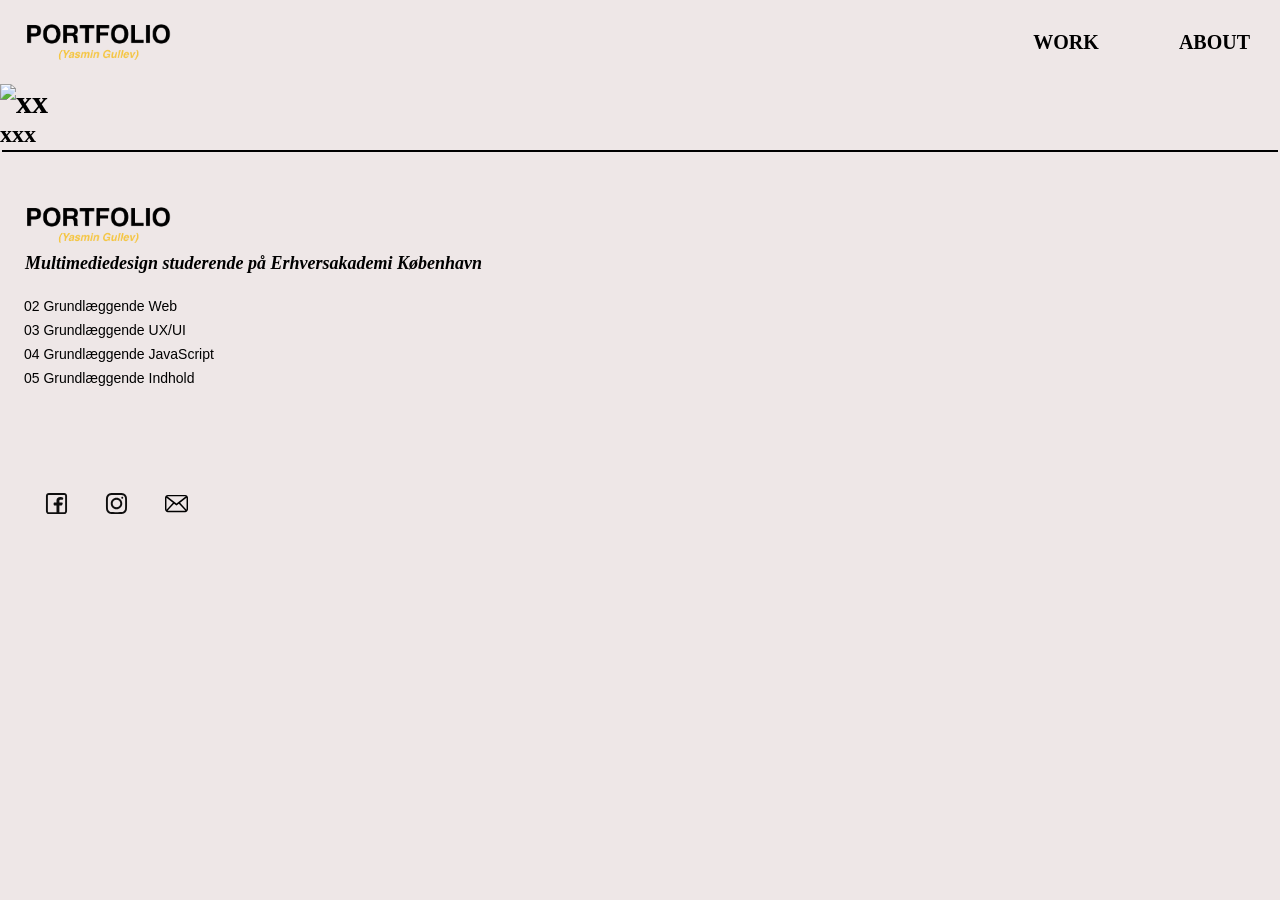
==== about.html @ e69d91ee "alle sider done pånær about" ====
<!DOCTYPE html>
<html lang="da">

<head>
    <meta charset="UTF-8">
    <meta name="viewport" content="width=device-width, initial-scale=1.0">
    <title>About</title>
    <link rel="stylesheet" href="generel.css">
</head>
<header>
    <div class="logo">
        <a href="/">
            <img src="img/logo.webp" alt="Logo">
        </a>
    </div>
    <nav>
        <ul class="menu">
            <li>
                <details class="work-dropdown">
                    <summary class="menupunkt">WORK</summary>

                    <div class="work-menu">
                        <a href="tema2web.html">02 Grundlæggende Web</a>
                        <a href="tema3uxui.html">03 Grundlæggende UX/UI</a>
                        <a href="tema4js.html">04 Grundlæggende JavaScript</a>
                        <a href="tema5indhold.html">05 Grundlæggende Indhold</a>
                    </div>
                </details>
            </li>


            <li><a href="about.html" class="menupunkt">ABOUT</a></li>
        </ul>
        <button class="burger">
            <span class="line"></span>
            <span class="line"></span>
            <span class="line"></span>
        </button>
    </nav>
</header>

<main>
    <div class="hero_section">
        <h1> <img src="#" alt="xx"></h1>
        <h2>xxx</h2>
    </div>
</main>


<div class="divider">
</div>
<footer class="footer">
    <img class="footer-logo" src="img/logo.webp" alt="Logo">
    <h3>Multimediedesign studerende på Erhversakademi København</h3>
    <a href="tema2web.html">
        <p> 02 Grundlæggende Web</p>
    </a>
    <a href="tema3uxui.html">
        <p> 03 Grundlæggende UX/UI</p>
    </a>
    <a href="tema4js.html">
        <p> 04 Grundlæggende JavaScript</p>
    </a>
    <a href="tema5indhold.html">
        <p> 05 Grundlæggende Indhold</p>
    </a>
    <div class="socials_footer">
        <a href="">
            <img src="svg/fb.svg" alt="Facebook">
        </a>

        <a href="#">
            <img src="svg/ig.svg" alt="Instagram">
        </a>

        <a href="mailto:yasmingullev@live.dk">
            <img src="svg/mail.svg" alt="mail">
        </a>
    </div>
</footer>

<script src="menu.js"></script>
</body>

</html>
---- generel.css ----
/* RESET */
* {
  margin: 0;
  padding: 0;
  box-sizing: border-box;
}

:root {
  --accent: #f5c518;
  --primary-color: #000000;
  --base-color: #eee7e7;
  --text-light: #ffffff;

  --primary-font: helvetica, arial, sans-serif;
  --secondary-font: "Times New Roman", serif;

  --font-size-title: 32px;
  --font-size-subtitle: 18px;
  --font-size-h3: 16px;
  --font-size-text: 12px;
  --font-size-img: 10px;
}

body {
  background-color: var(--base-color);
}

header {
  position: sticky;
  top: 0;
  display: flex;
  justify-content: space-between;
  align-items: center;
  padding: 20px;
  background-color: var(--base-color);
}

.logo img {
  width: auto;
  height: 40px;
}

nav {
  display: flex;
  align-items: center;
}

.menu {
  display: flex;
  list-style: none;
  margin: 0;
  padding: 0;
}

.menu li {
  margin-right: 20px;
}

.menu li:last-child {
  margin-right: 0;
}

.menu a,
.menupunkt {
  display: block;
  padding: 10px;
  color: var(--primary-color);
  font-size: 20px;
  font-weight: bold;
  text-decoration: none;
  transition: color 0.3s;
  text-align: end;
}

.burger {
  width: 30px;
  height: 20px;
  cursor: pointer;
}

.burger .line {
  display: block;
  width: 100%;
  height: 2px;
  background-color: var(--primary-color);
  margin-bottom: 5px;
  transition: 0.2s linear;
}

/* WORK MENU DROPDOWN */
summary {
  list-style: none;
  cursor: pointer;
}

summary::-webkit-details-marker {
  display: none;
}

.work-dropdown {
  position: relative;
}

.work-menu {
  margin-top: 10px;
}

.work-menu a {
  font-weight: normal;
  font-size: 16px;
}

/* hero imgs styling */
.herosection1 img {
  width: 100%;
  max-width: none;
  display: block;
}

.title-section h1 {
  font-family: var(--primary-font);
  font-size: var(--font-size-title);
  color: var(--primary-color);
  margin-bottom: 10px;
}

.title-section h2 {
  font-family: var(--secondary-font);
  font-style: italic;
  font-size: 24px;
  color: var(--primary-color);
  margin-bottom: 20px;
}

.footer {
  display: grid;
  grid-template-columns: 1fr;
  padding: 10px 20px;
  background-color: var(--base-color);
  margin-bottom: 40px;
}

.footer-logo {
  width: auto;
  height: 40px;
  margin-top: 40px;
  margin-bottom: 10px;
}

.footer h3 {
  font-family: var(--secondary-font);
  font-style: italic;
  font-size: 18px;
  color: var(--primary-color);
  margin-bottom: 20px;
  margin-left: 5px;
}
.footer p,
.footer a {
  font-family: var(--primary-font);
  font-size: 14px;
  color: var(--primary-color);
  text-decoration: none;
  margin: 2px;
}

.socials_footer {
  display: flex;
  gap: 10px;
  flex-direction: row;
}

.socials_footer img {
  width: 23px;
  height: 23px;
  margin-top: 100px;
  margin-bottom: 20px;
  margin-left: 23px;
}

.mail-link {
  text-decoration: none;
  color: var(--primary-color);
  font-size: 14px;
}

.divider {
  height: 2px;
  background-color: #000000;
  margin: 0.1rem;
}
/* media query for skærme på 800px eller mindre */
@media screen and (max-width: 800px) {
  .menu {
    display: none;
  }
  .burger {
    display: block;
    background-color: var(--base-color);
    border: 0;
  }
  .burger.active .line:nth-child(1) {
    transform: rotate(45deg) translate(5px, 5px);
    transition: 0.2s linear;
  }

  .burger.active .line:nth-child(2) {
    opacity: 0;
    transition: 0.15s linear;
  }

  .burger.active .line:nth-child(3) {
    transform: rotate(-45deg) translate(5px, -5px);
    transition: 0.2s linear;
  }

  nav.active .menu {
    display: block;
    background-color: var(--base-color);
    position: absolute;
    top: 94px;
    left: 0;
    width: 100%;
    z-index: 1;
  }

  nav.active .menu li {
    margin: 10px 20px;
  }
}

/* media query for skærme på 801px eller større */
@media (min-width: 801px) {
  .menu {
    display: flex;
    margin-left: auto;
    gap: 40px;
  }

  .burger {
    display: none;
  }

  /* WORK MENU DROPDOWN DESKTOP */
  .work-menu {
    position: absolute;
    top: 100%;
    left: 0;
    background: var(--base-color);
    padding: 10px;
    min-width: 240px;
  }

  .work-menu a:hover,
  .menupunkt:hover,
  footer a:hover,
  footer p:hover {
    color: #ffd000;
    text-decoration: underline;
  }
}
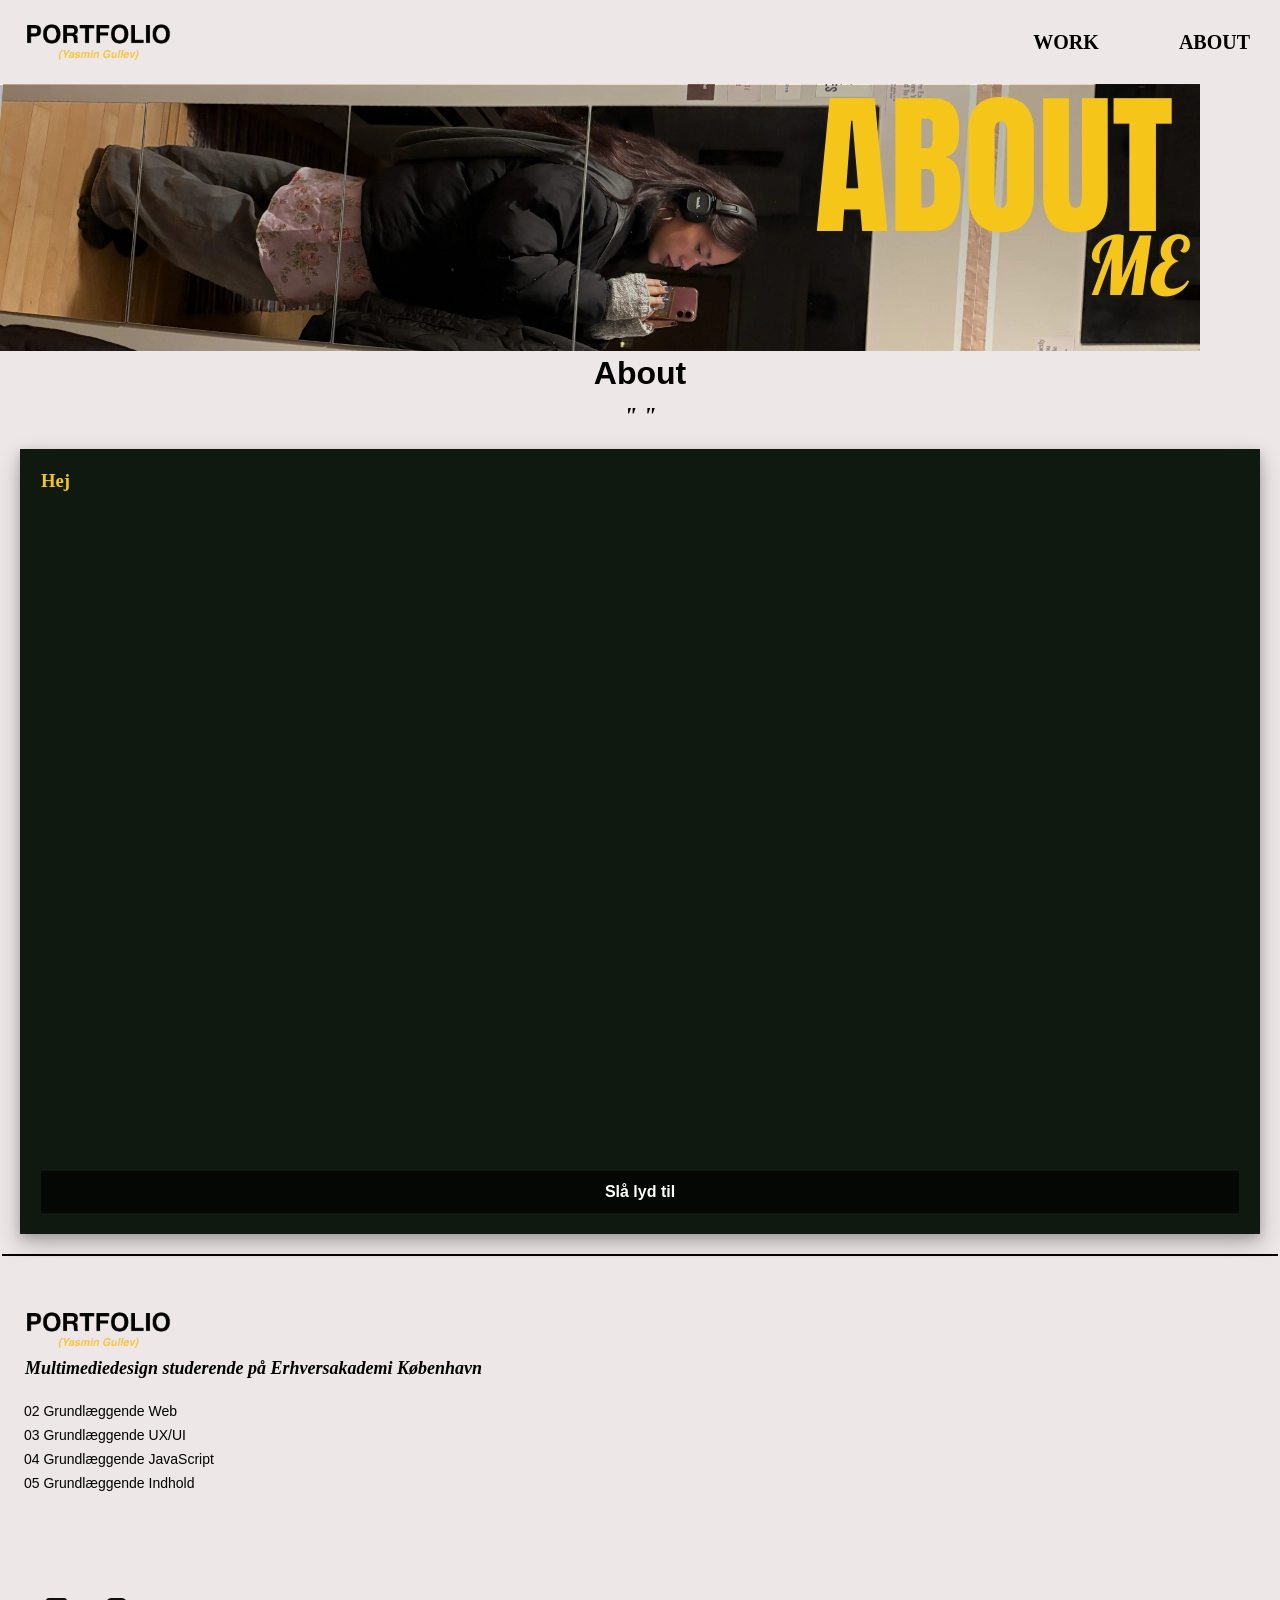
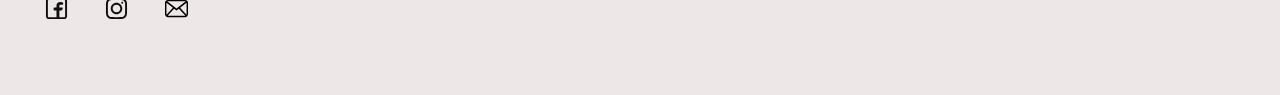
==== commit ae18cfa6: "næsten done" ====
--- a/about.html
+++ b/about.html
@@ -6,10 +6,11 @@
     <meta name="viewport" content="width=device-width, initial-scale=1.0">
     <title>About</title>
     <link rel="stylesheet" href="generel.css">
+    <link rel="stylesheet" href="about.css">
 </head>
 <header>
     <div class="logo">
-        <a href="/">
+        <a href="index.html">
             <img src="img/logo.webp" alt="Logo">
         </a>
     </div>
@@ -41,45 +42,65 @@
 
 <main>
     <div class="hero_section">
-        <h1> <img src="#" alt="xx"></h1>
-        <h2>xxx</h2>
+        <img src="img/about_hero.webp" alt="Banner for About siden med teksten: About me">
     </div>
 </main>
 
+<div class="title-section">
+    <h1>About</h1>
+    <h2>" "</h2>
+</div>
 
-<div class="divider">
-</div>
-<footer class="footer">
-    <img class="footer-logo" src="img/logo.webp" alt="Logo">
-    <h3>Multimediedesign studerende på Erhversakademi København</h3>
-    <a href="tema2web.html">
-        <p> 02 Grundlæggende Web</p>
-    </a>
-    <a href="tema3uxui.html">
-        <p> 03 Grundlæggende UX/UI</p>
-    </a>
-    <a href="tema4js.html">
-        <p> 04 Grundlæggende JavaScript</p>
-    </a>
-    <a href="tema5indhold.html">
-        <p> 05 Grundlæggende Indhold</p>
-    </a>
-    <div class="socials_footer">
-        <a href="">
-            <img src="svg/fb.svg" alt="Facebook">
+<div class="content-section">
+    <article class="content-row about">
+        <div class="content-text">
+            <h3>Hej</h3>
+            <p>
+            </p>
+        </div>
+        <div class="content-image">
+            <video id="video" class="video" src="video/p2026finalmp4.mp4" autoplay muted loop playsinline>
+            </video>
+        </div>
+
+        <button id="knap">Slå lyd til</button>
+    </article>
+
+
+
+    <div class="divider">
+    </div>
+    <footer class="footer">
+        <img class="footer-logo" src="img/logo.webp" alt="Logo">
+        <h3>Multimediedesign studerende på Erhversakademi København</h3>
+        <a href="tema2web.html">
+            <p> 02 Grundlæggende Web</p>
         </a>
+        <a href="tema3uxui.html">
+            <p> 03 Grundlæggende UX/UI</p>
+        </a>
+        <a href="tema4js.html">
+            <p> 04 Grundlæggende JavaScript</p>
+        </a>
+        <a href="tema5indhold.html">
+            <p> 05 Grundlæggende Indhold</p>
+        </a>
+        <div class="socials_footer">
+            <a href="">
+                <img src="svg/fb.svg" alt="Facebook">
+            </a>
 
-        <a href="#">
-            <img src="svg/ig.svg" alt="Instagram">
-        </a>
+            <a href="#">
+                <img src="svg/ig.svg" alt="Instagram">
+            </a>
 
-        <a href="mailto:yasmingullev@live.dk">
-            <img src="svg/mail.svg" alt="mail">
-        </a>
-    </div>
-</footer>
+            <a href="mailto:yasmingullev@live.dk">
+                <img src="svg/mail.svg" alt="mail">
+            </a>
+        </div>
+    </footer>
 
-<script src="menu.js"></script>
-</body>
+    <script src="menu.js"></script>
+    </body>
 
 </html>
--- a/about.css
+++ b/about.css
@@ -0,0 +1,71 @@
+/* RESET */
+* {
+  margin: 0;
+  padding: 0;
+  box-sizing: border-box;
+}
+
+.hero_section {
+  width: 100%;
+  height: auto;
+  display: block;
+}
+
+img {
+  max-width: 100%;
+  height: auto;
+}
+
+.video {
+  width: 100%;
+  height: auto;
+  display: block;
+}
+
+.title-section {
+  text-align: center;
+}
+
+.content-row {
+  background-color: #10190f;
+  border: 1px solid #10190f;
+  padding: 20px;
+  margin-bottom: 80px;
+  margin: 20px;
+
+  display: grid;
+  grid-template-columns: 1fr;
+  gap: 40px;
+
+  box-shadow: 0 4px 10px rgba(0, 0, 0, 0.18), 0 10px 23px rgba(0, 0, 0, 0.22);
+}
+
+.content-row h3 {
+  color: var(--accent);
+}
+
+#knap {
+  padding: 12px 20px;
+  font-size: 16px;
+  font-weight: 600;
+  border: none;
+  background: rgba(0, 0, 0, 0.7);
+  color: white;
+
+  cursor: pointer;
+
+  transition: background 0.2s ease, transform 0.15s ease;
+  transform: 0.15s ease;
+}
+
+@media (min-width: 801px) {
+  #knap:hover {
+    background: rgb(255, 217, 0);
+    color: black;
+    transform: scale(1.05);
+  }
+
+  #knap:active {
+    transform: scale(0.95);
+  }
+}
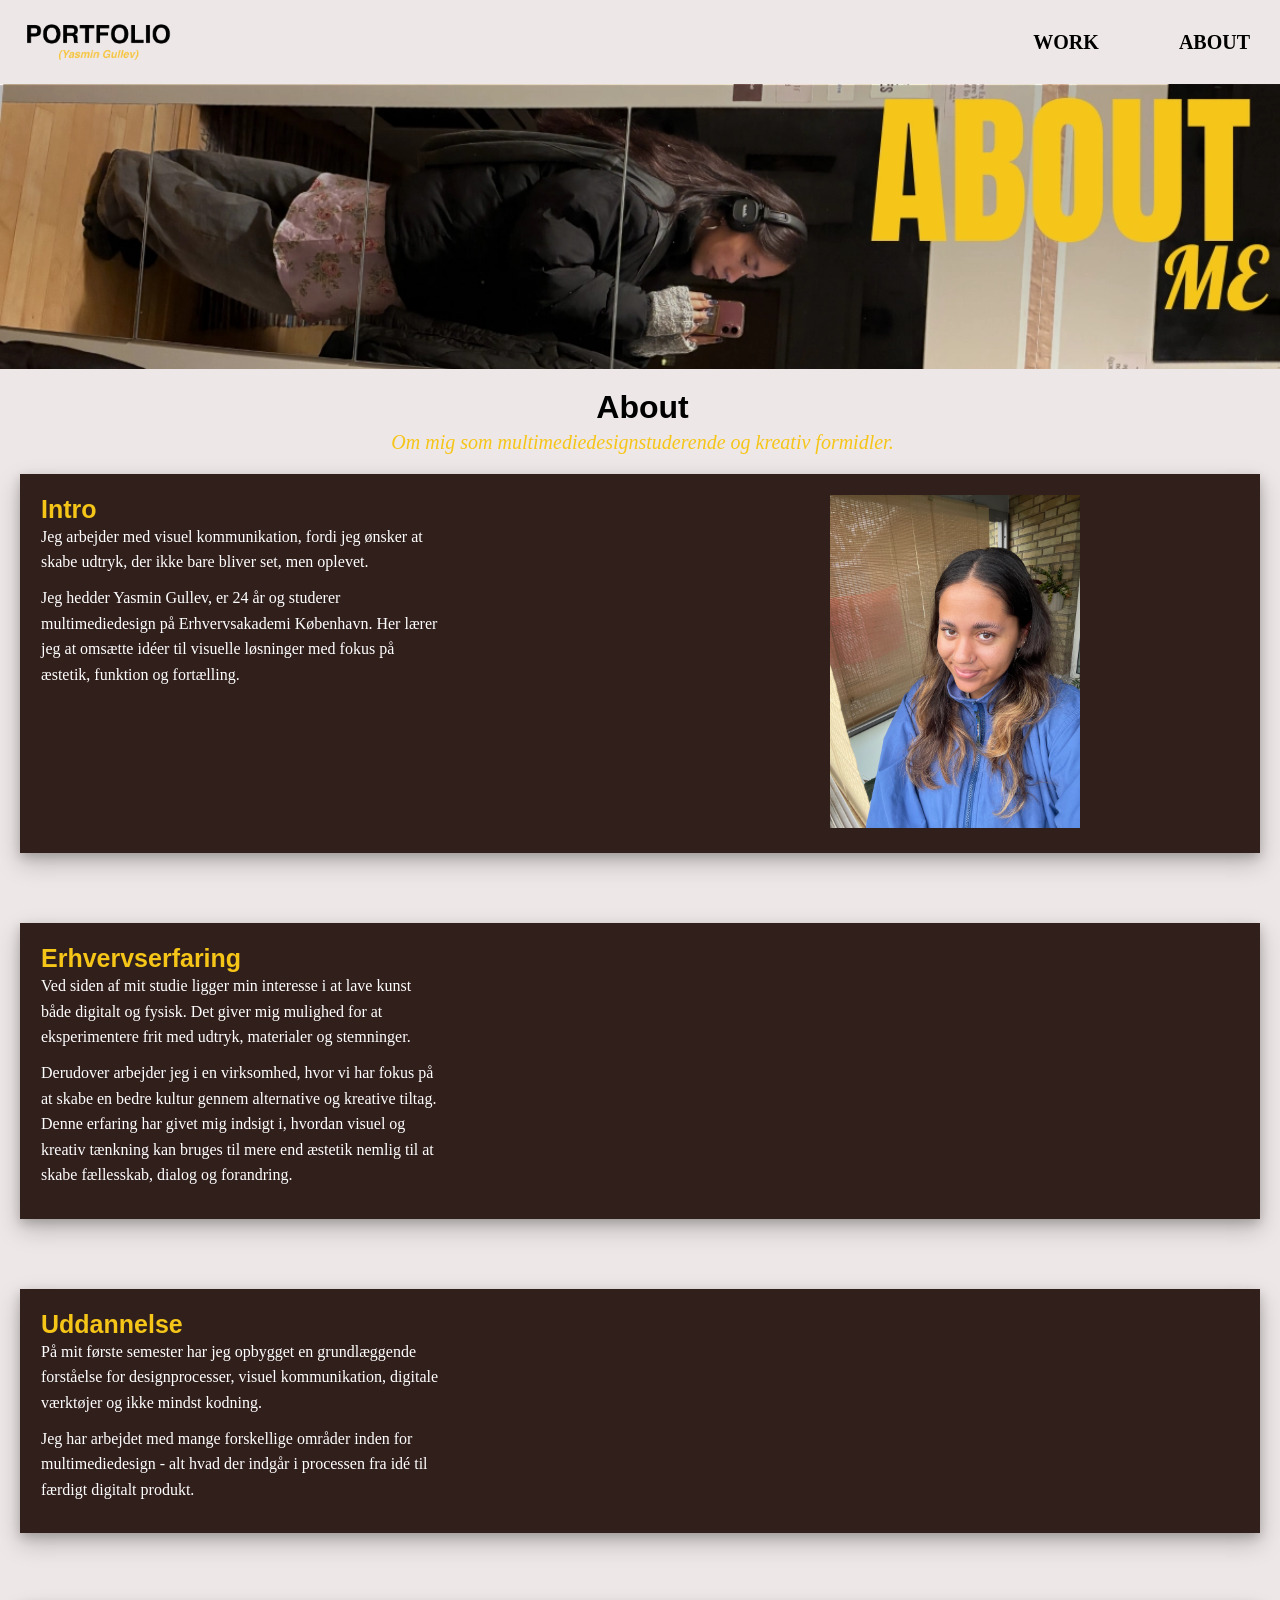
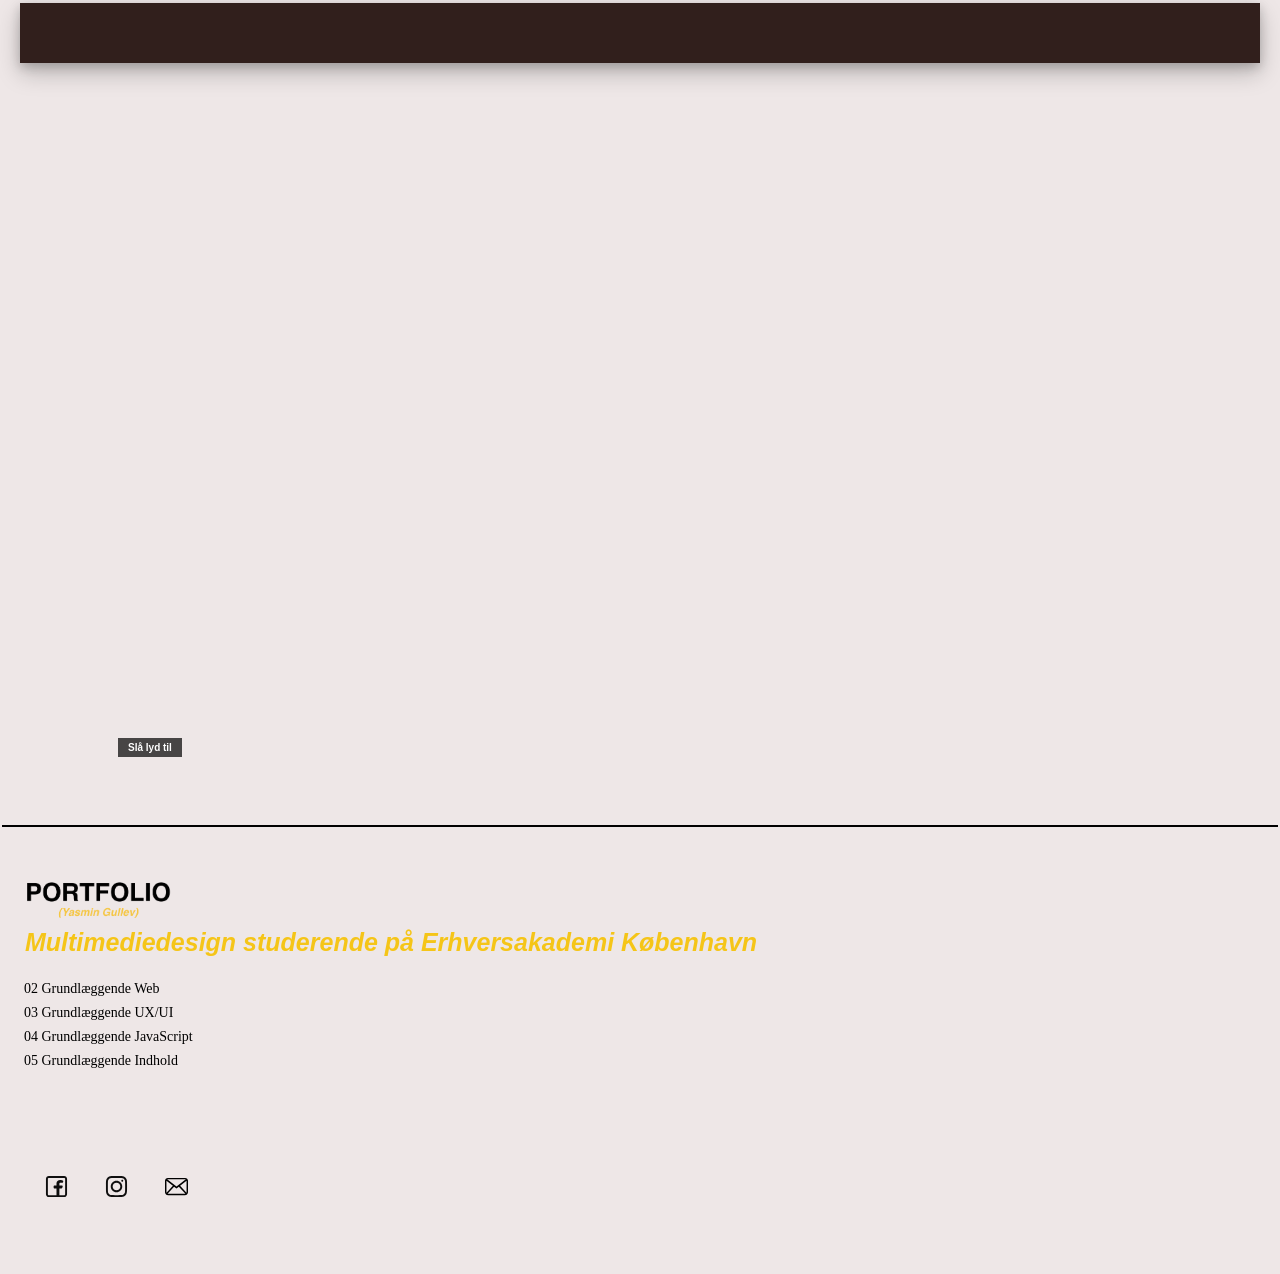
==== commit bb4aaaba: "about me side" ====
--- a/about.html
+++ b/about.html
@@ -42,29 +42,93 @@
 
 <main>
     <div class="hero_section">
-        <img src="img/about_hero.webp" alt="Banner for About siden med teksten: About me">
+        <img class="hero_section6" src="img/about_hero.webp"
+            alt="Banner for Grundlæggende Web med teksten: Strong foundations support even the biggest ideas">
+
     </div>
 </main>
 
 <div class="title-section">
     <h1>About</h1>
-    <h2>" "</h2>
+    <h2>Om mig som multimediedesignstuderende og kreativ formidler.</h2>
+</div>
+
+<div class="content-section">
+
+    <article class="content-row intro">
+        <div class="content-text">
+            <h3>Intro</h3>
+            <p>
+                Jeg arbejder med visuel kommunikation, fordi jeg ønsker at skabe udtryk,
+                der ikke bare bliver set, men oplevet.
+            </p>
+
+            <p>
+                Jeg hedder Yasmin Gullev, er 24 år og studerer multimediedesign på
+                Erhvervsakademi København. Her lærer jeg at omsætte idéer til visuelle
+                løsninger med fokus på æstetik, funktion og fortælling.
+            </p>
+        </div>
+
+        <div class="content-image">
+            <img src="img/portfolie.webp" alt="Portræt af Yasmin Gullev">
+        </div>
+    </article>
+
+
+    <article class="content-row experience">
+        <div class="content-text">
+            <h3>Erhvervserfaring</h3>
+            <p>
+                Ved siden af mit studie ligger min interesse i at lave kunst både digitalt
+                og fysisk. Det giver mig mulighed for at eksperimentere frit med
+                udtryk, materialer og stemninger.
+            </p>
+
+            <p>
+                Derudover arbejder jeg i en virksomhed, hvor vi har fokus på at skabe
+                en bedre kultur gennem alternative og kreative tiltag. Denne erfaring
+                har givet mig indsigt i, hvordan visuel og kreativ tænkning kan bruges
+                til mere end æstetik nemlig til at skabe fællesskab, dialog og
+                forandring.
+            </p>
+        </div>
+    </article>
+
+    <article class="content-row education">
+        <div class="content-text">
+            <h3>Uddannelse</h3>
+            <p>
+                På mit første semester har jeg opbygget en grundlæggende forståelse for
+                designprocesser, visuel kommunikation, digitale værktøjer og ikke mindst kodning.
+            </p>
+
+            <p>
+                Jeg har arbejdet med mange forskellige områder inden for multimediedesign - alt hvad der indgår i
+                processen fra idé til færdigt digitalt produkt.
+            </p>
+        </div>
+    </article>
+
+</div>
+
 </div>
 
 <div class="content-section">
     <article class="content-row about">
-        <div class="content-text">
-            <h3>Hej</h3>
-            <p>
-            </p>
+        <div class="content-image">
+            <img src="img/Kompetancer.png" alt="">
         </div>
-        <div class="content-image">
-            <video id="video" class="video" src="video/p2026finalmp4.mp4" autoplay muted loop playsinline>
-            </video>
-        </div>
+    </article>
+
+    <article class="video-grid">
+        <video id="video" autoplay muted loop playsinline>
+            <source src="video/p2026finalmp4.mp4" type="video/mp4">
+        </video>
 
         <button id="knap">Slå lyd til</button>
     </article>
+
 
 
 
@@ -86,11 +150,11 @@
             <p> 05 Grundlæggende Indhold</p>
         </a>
         <div class="socials_footer">
-            <a href="">
+            <a href="https://www.facebook.com/yasmin.gullev.9">
                 <img src="svg/fb.svg" alt="Facebook">
             </a>
 
-            <a href="#">
+            <a href="https://www.instagram.com/_shalle/">
                 <img src="svg/ig.svg" alt="Instagram">
             </a>
 
--- a/generel.css
+++ b/generel.css
@@ -11,14 +11,17 @@
   --base-color: #eee7e7;
   --text-light: #ffffff;
 
-  --primary-font: helvetica, arial, sans-serif;
-  --secondary-font: "Times New Roman", serif;
+  --primary-font: "Times New Roman", serif;
+  --secondary-font: helvetica, arial, sans-serif;
 
   --font-size-title: 32px;
-  --font-size-subtitle: 18px;
-  --font-size-h3: 16px;
+  --font-size-subtitle: 20px;
+  --font-size-h3: 25px;
   --font-size-text: 12px;
   --font-size-img: 10px;
+
+  --line-size: 400px;
+  --line-height: 1.6;
 }
 
 body {
@@ -64,6 +67,7 @@
 .menupunkt {
   display: block;
   padding: 10px;
+  font-family: var(--primary-font);
   color: var(--primary-color);
   font-size: 20px;
   font-weight: bold;
@@ -118,17 +122,17 @@
 }
 
 .title-section h1 {
+  font-family: var(--secondary-font);
+  font-size: var(--font-size-title);
+  color: var(--primary-color);
+  margin-bottom: 10px;
+}
+
+.title-section h2 {
   font-family: var(--primary-font);
-  font-size: var(--font-size-title);
-  color: var(--primary-color);
-  margin-bottom: 10px;
-}
-
-.title-section h2 {
-  font-family: var(--secondary-font);
   font-style: italic;
   font-size: 24px;
-  color: var(--primary-color);
+  color: var(--accent);
   margin-bottom: 20px;
 }
 
@@ -253,6 +257,7 @@
 
   .work-menu a:hover,
   .menupunkt:hover,
+  .projects,
   footer a:hover,
   footer p:hover {
     color: #ffd000;
--- a/about.css
+++ b/about.css
@@ -5,7 +5,7 @@
   box-sizing: border-box;
 }
 
-.hero_section {
+.hero_section6 {
   width: 100%;
   height: auto;
   display: block;
@@ -16,19 +16,50 @@
   height: auto;
 }
 
-.video {
-  width: 100%;
-  height: auto;
-  display: block;
-}
-
-.title-section {
+/* TITLE SECTION */
+/* h1 og h2 styling */
+.title-section h1,
+.title-section h2 {
+  font-size: 32px;
+  margin-bottom: 5px;
+  margin-left: 5px;
   text-align: center;
 }
 
+.title-section h1 {
+  margin-top: 20px;
+  font-family: var(--secondary-font);
+}
+
+.title-section h2 {
+  font-family: var(--primary-font);
+  font-size: var(--font-size-subtitle);
+  font-style: italic;
+  font-weight: normal;
+}
+
+/* CONTENT ROW SECTION */
+/* h3 styling */
+.content-section h3 {
+  font-family: var(--secondary-font);
+  font-size: var(--font-size-h3);
+  color: var(--accent);
+  font-weight: bold;
+}
+
+/* p styling */
+.content-row p {
+  font-family: var(--primary-font);
+  font-size: var(--size-text);
+  color: var(--text-light);
+  line-height: var(--line-height);
+  max-width: var(--line-size);
+  margin-bottom: 10px;
+}
+
 .content-row {
-  background-color: #10190f;
-  border: 1px solid #10190f;
+  background-color: #311f1c;
+  border: 1px solid #311f1c;
   padding: 20px;
   margin-bottom: 80px;
   margin: 20px;
@@ -44,13 +75,31 @@
   color: var(--accent);
 }
 
+.content-row p {
+  font-size: var(--size-text);
+  color: var(--text-light);
+  line-height: var(--line-height);
+  max-width: var(--line-size);
+}
+
+.content-image {
+  max-width: 250px;
+  width: 100%;
+  height: auto;
+  display: block;
+  margin: 0 auto;
+}
+
 #knap {
-  padding: 12px 20px;
-  font-size: 16px;
+  padding: 4px 10px;
+  font-size: 10px;
   font-weight: 600;
   border: none;
   background: rgba(0, 0, 0, 0.7);
   color: white;
+  margin-top: 8px;
+  margin-bottom: 8px;
+  margin-left: 8px;
 
   cursor: pointer;
 
@@ -58,11 +107,29 @@
   transform: 0.15s ease;
 }
 
+#video {
+  width: 100%;
+  aspect-ratio: 16 / 9;
+  object-fit: cover;
+  display: block;
+}
+
+.video-grid {
+  max-width: 1100px; /* justér: 1000–1200px */
+  margin: 60px auto; /* centrerer og giver luft */
+  padding: 0 20px; /* luft på små skærme */
+}
+
 @media (min-width: 801px) {
+  .content-row {
+    margin-bottom: 70px;
+    display: grid;
+    grid-template-columns: 1fr 1fr;
+    gap: 60px;
+  }
   #knap:hover {
     background: rgb(255, 217, 0);
     color: black;
-    transform: scale(1.05);
   }
 
   #knap:active {
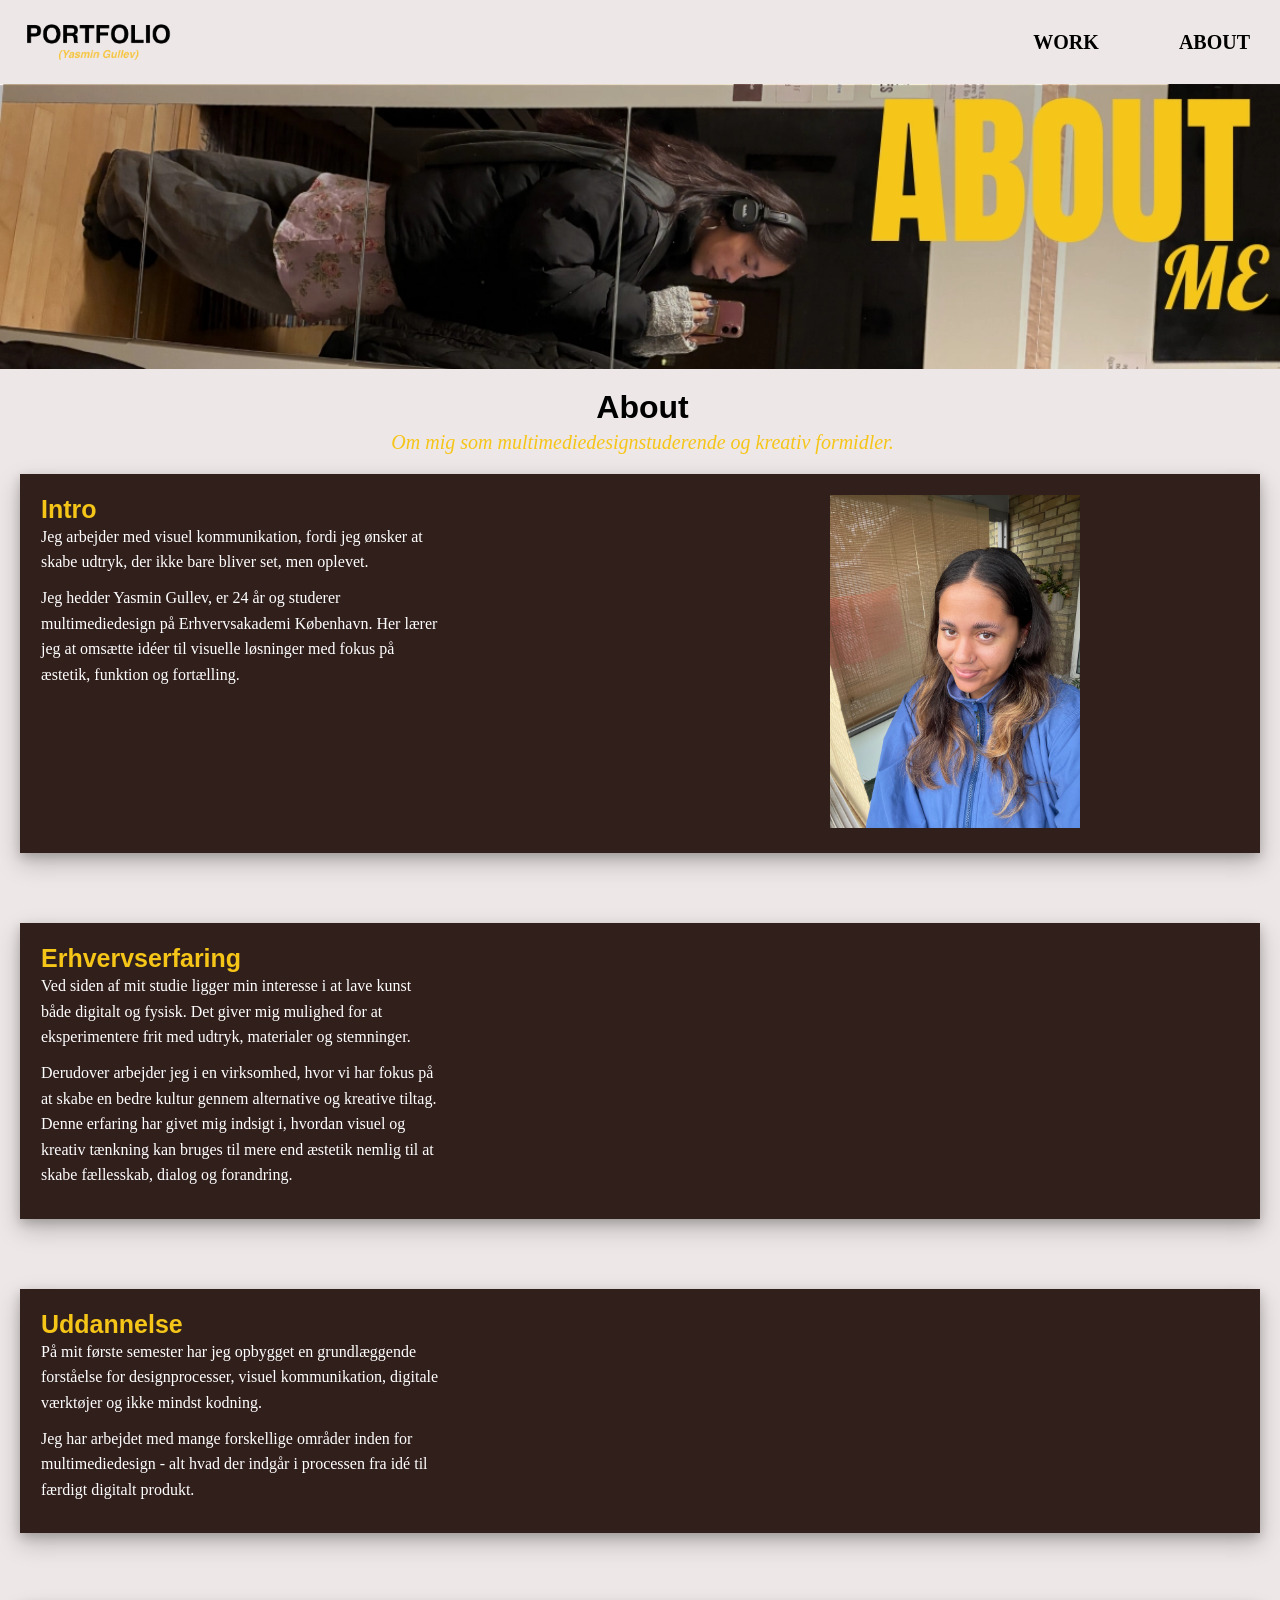
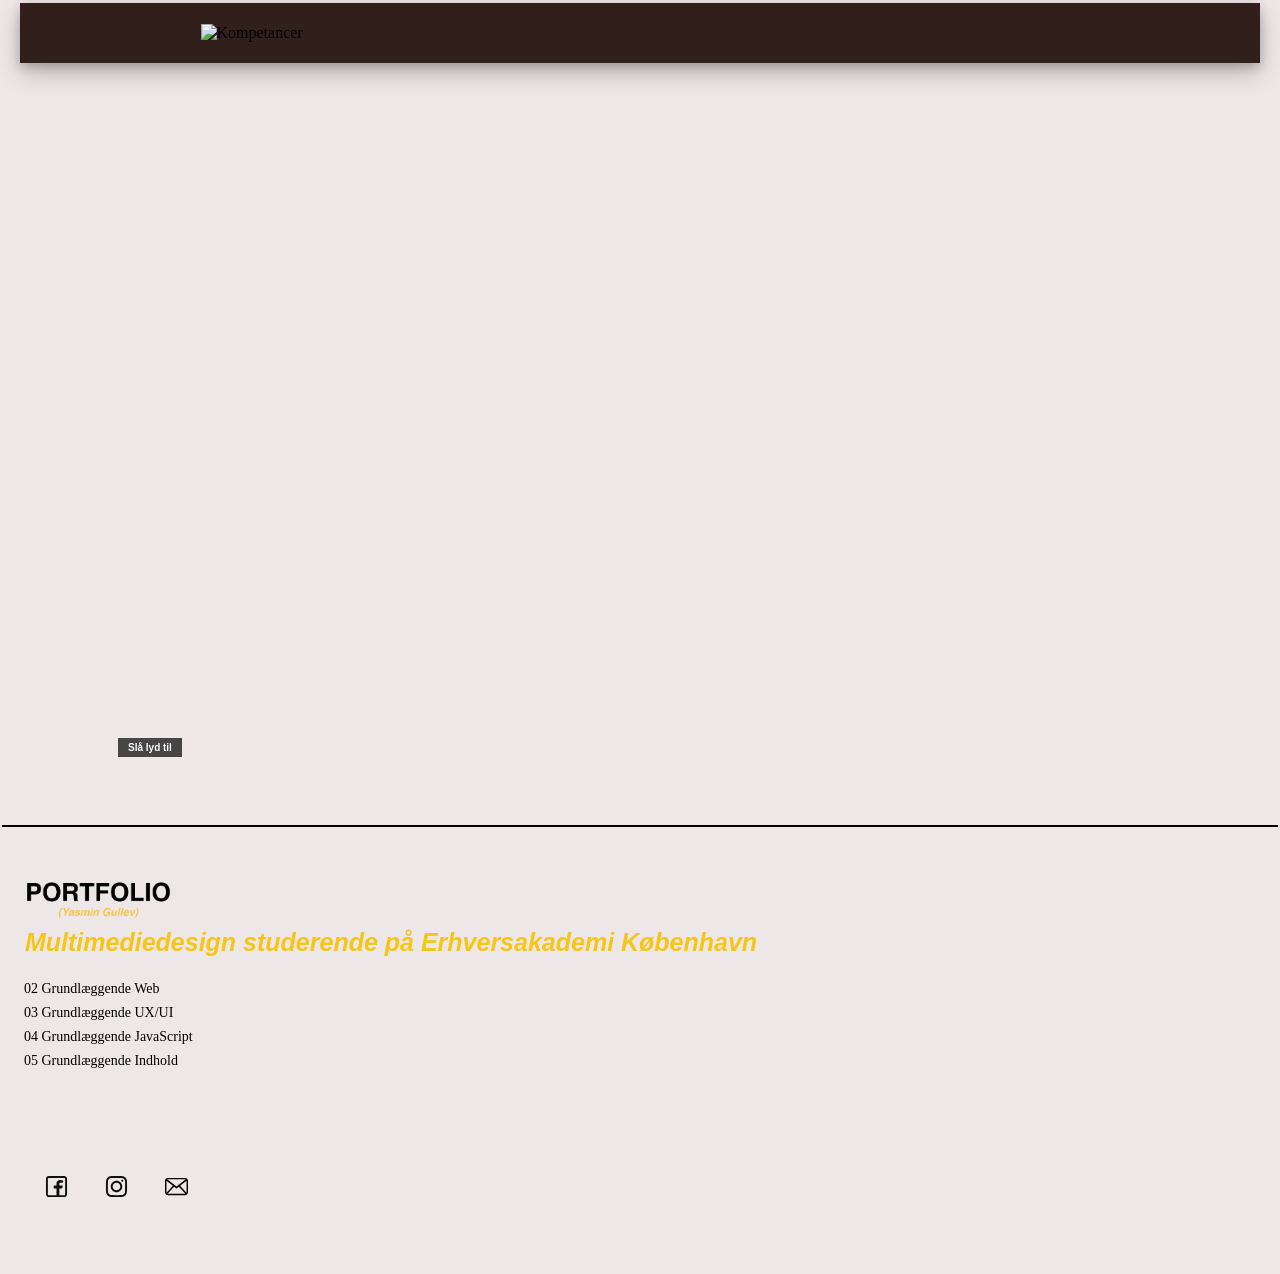
==== commit 5e955f39: "done finally" ====
--- a/about.html
+++ b/about.html
@@ -71,7 +71,7 @@
         </div>
 
         <div class="content-image">
-            <img src="img/portfolie.webp" alt="Portræt af Yasmin Gullev">
+            <img src="./img/portfolie.webp" alt="Portræt af Yasmin Gullev">
         </div>
     </article>
 
@@ -117,7 +117,7 @@
 <div class="content-section">
     <article class="content-row about">
         <div class="content-image">
-            <img src="img/Kompetancer.png" alt="">
+            <img src="./img/Kompetancer.png" alt="Kompetancer">
         </div>
     </article>
 
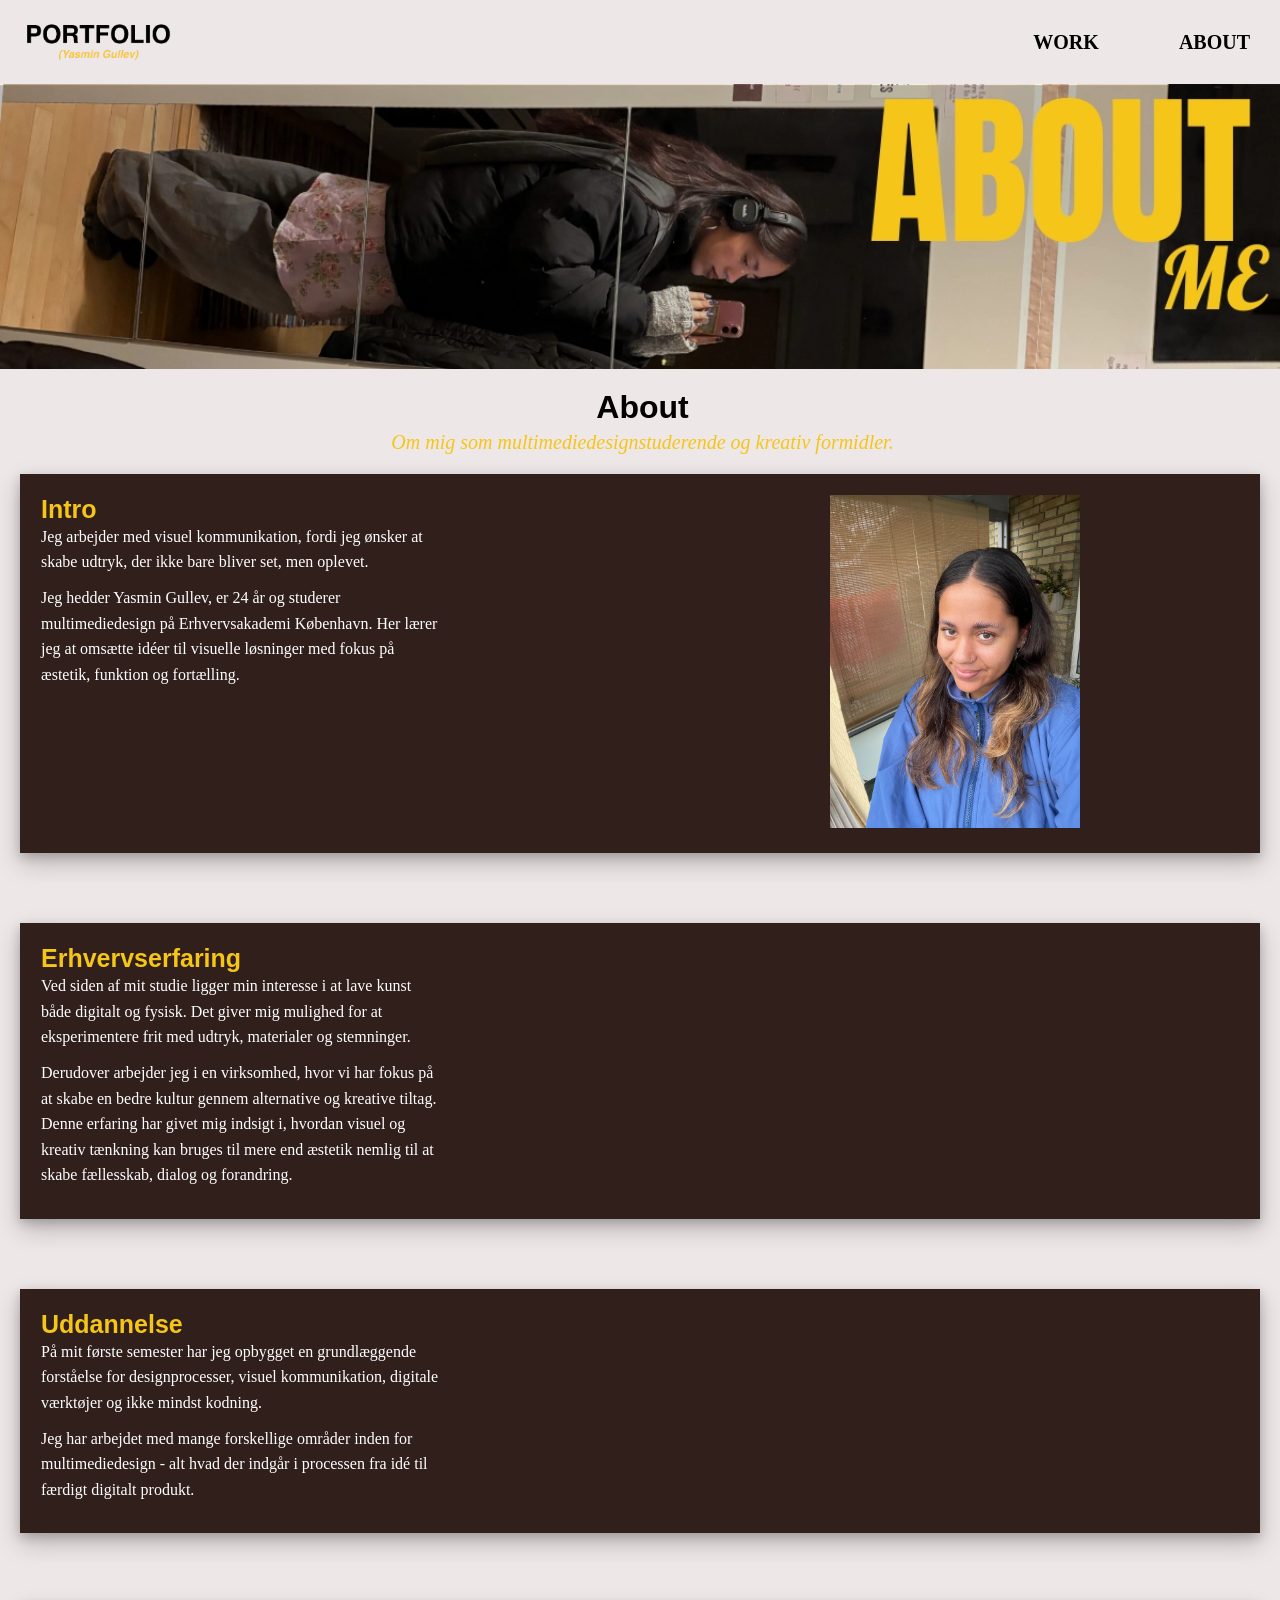
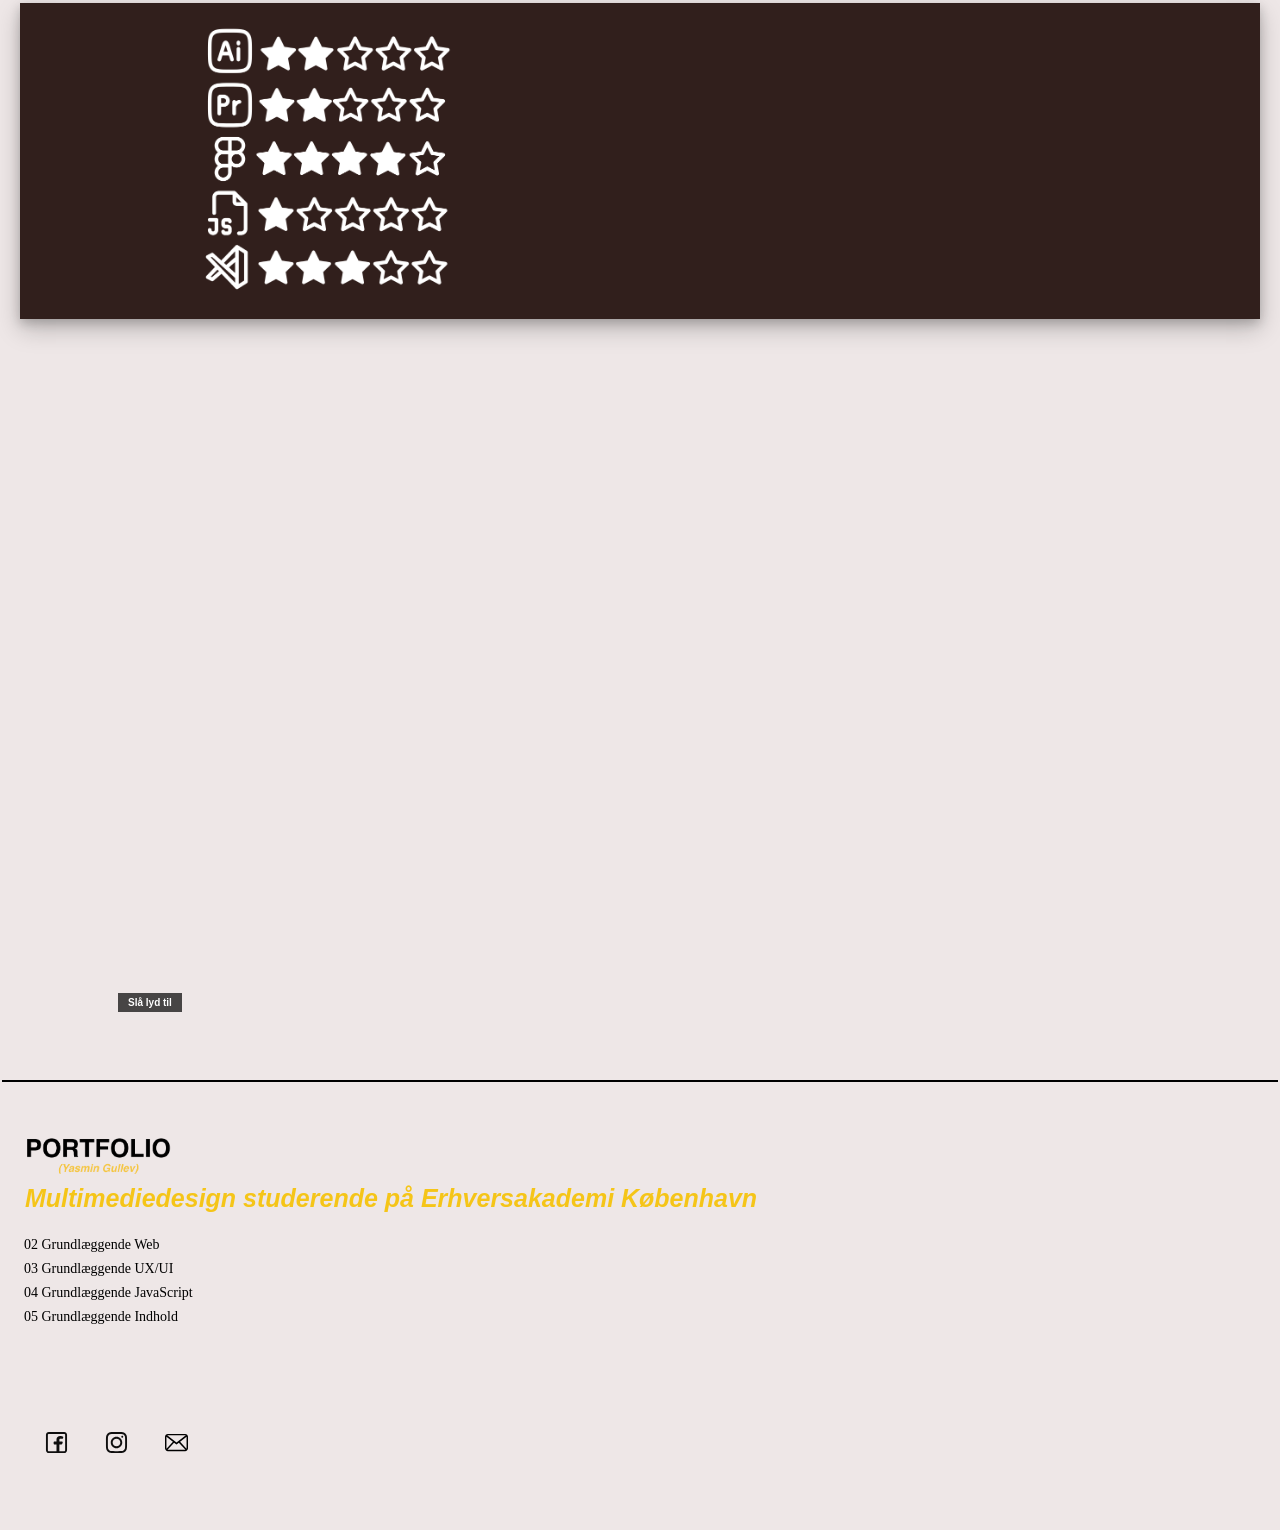
==== commit 17c80cc5: "done finally1" ====
--- a/about.html
+++ b/about.html
@@ -117,7 +117,7 @@
 <div class="content-section">
     <article class="content-row about">
         <div class="content-image">
-            <img src="./img/Kompetancer.png" alt="Kompetancer">
+            <img src="./img/kompetancer.webp" alt="Kompetancer">
         </div>
     </article>
 
